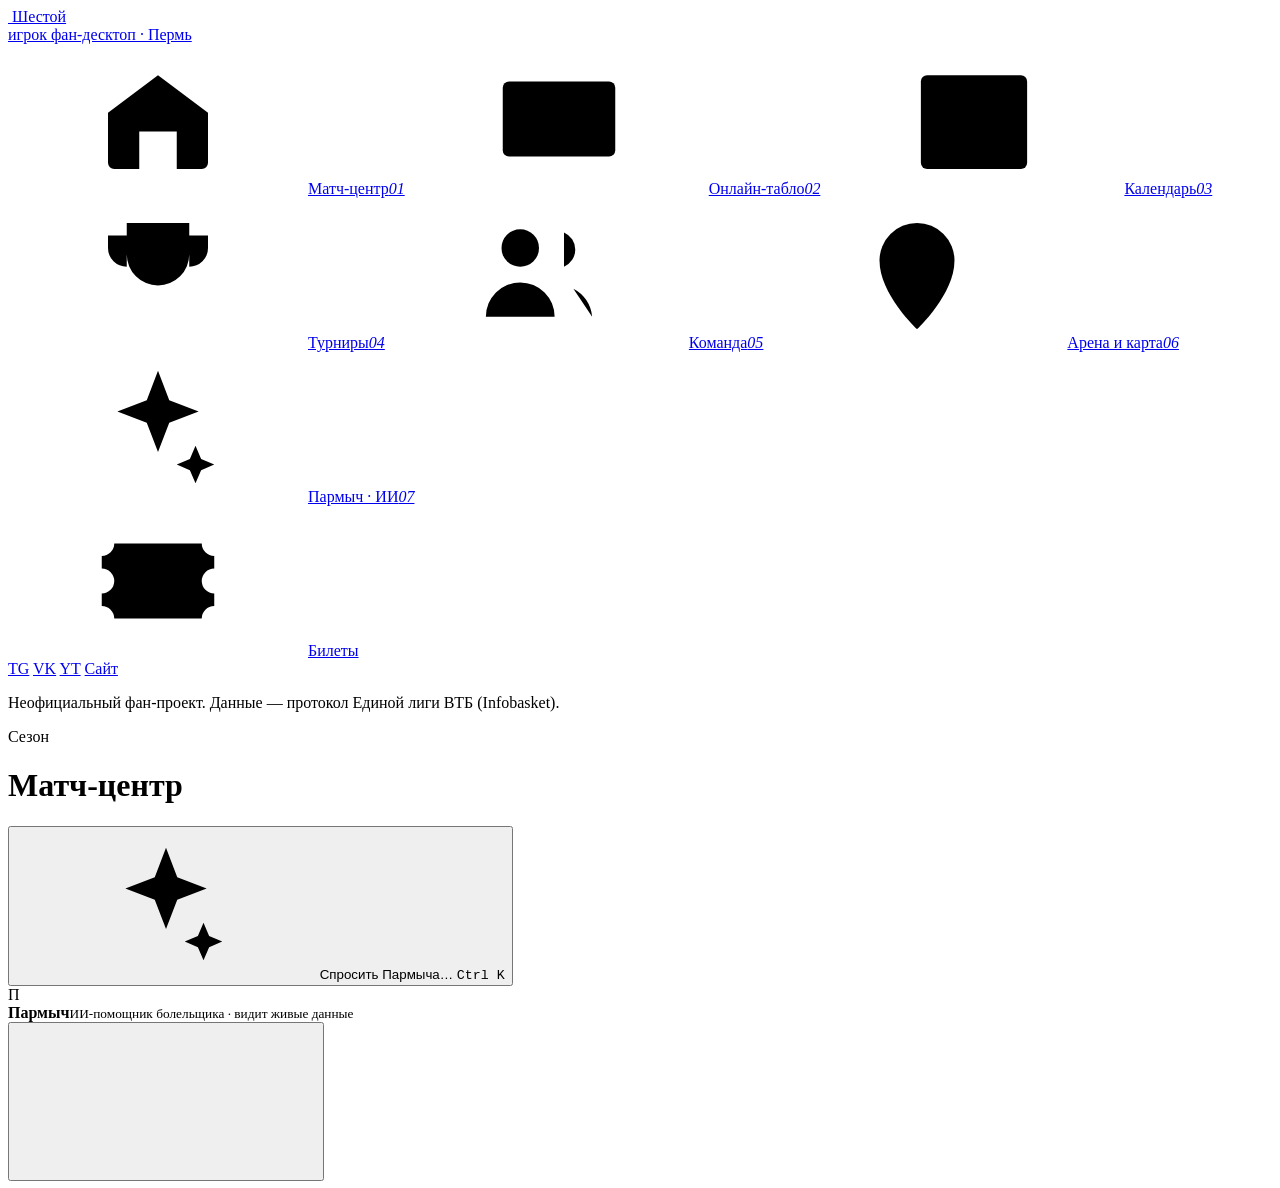
==== parma-fan/public/index.html @ 33cc3d03 "Add parma-fan: fan desktop for BETCITY PARMA on its own Worker Live scoreboard, calendar with .ics e" ====
<!doctype html>
<html lang="ru">
<head>
<meta charset="utf-8">
<meta name="viewport" content="width=device-width, initial-scale=1">
<title>Шестой игрок — БЕТСИТИ ПАРМА</title>
<meta name="description" content="Фан-десктоп БК «БЕТСИТИ ПАРМА»: онлайн-табло, календарь, турниры, состав, карта выездов и ИИ-помощник Пармыч.">
<meta name="theme-color" content="#0B1630">
<link rel="icon" href="/img?u=https%3A%2F%2Fparmabasket.ru%2Fupload%2Fteams%2F3059.png">
<link rel="preconnect" href="https://fonts.googleapis.com">
<link rel="preconnect" href="https://fonts.gstatic.com" crossorigin>
<link href="https://fonts.googleapis.com/css2?family=Unbounded:wght@500;700;900&family=Onest:wght@400;500;600;700&family=JetBrains+Mono:wght@500;700;800&display=swap" rel="stylesheet">
<link rel="stylesheet" href="https://cdnjs.cloudflare.com/ajax/libs/leaflet/1.9.4/leaflet.min.css">
<link rel="stylesheet" href="/app.css">
</head>
<body>
<svg width="0" height="0" style="position:absolute" aria-hidden="true">
  <defs>
    <symbol id="i-home" viewBox="0 0 24 24"><path d="M4 11l8-6 8 6v8a1 1 0 0 1-1 1h-4v-6H9v6H5a1 1 0 0 1-1-1z"/></symbol>
    <symbol id="i-live" viewBox="0 0 24 24"><rect x="3" y="6" width="18" height="12" rx="1"/><path d="M8 10v4M12 9v6M16 11v2"/></symbol>
    <symbol id="i-cal" viewBox="0 0 24 24"><rect x="3.5" y="5" width="17" height="15" rx="1"/><path d="M3.5 10h17M8 3v4M16 3v4"/></symbol>
    <symbol id="i-cup" viewBox="0 0 24 24"><path d="M7 4h10v5a5 5 0 0 1-10 0zM7 6H4v2a3 3 0 0 0 3 3M17 6h3v2a3 3 0 0 1-3 3M12 14v4M8 20h8"/></symbol>
    <symbol id="i-team" viewBox="0 0 24 24"><circle cx="9" cy="8" r="3"/><path d="M3.5 19a5.5 5.5 0 0 1 11 0M16 5.5a3 3 0 0 1 0 5.5M17.5 14.5A5.5 5.5 0 0 1 20.5 19"/></symbol>
    <symbol id="i-map" viewBox="0 0 24 24"><path d="M12 21s-6-5.6-6-11a6 6 0 0 1 12 0c0 5.4-6 11-6 11z"/><circle cx="12" cy="10" r="2.2"/></symbol>
    <symbol id="i-ai" viewBox="0 0 24 24"><path d="M12 3l1.8 4.7L18.5 9.5l-4.7 1.8L12 16l-1.8-4.7L5.5 9.5l4.7-1.8zM18 15l.9 2.1L21 18l-2.1.9L18 21l-.9-2.1L15 18l2.1-.9z"/></symbol>
    <symbol id="i-arrow" viewBox="0 0 24 24"><path d="M5 12h14M13 6l6 6-6 6"/></symbol>
    <symbol id="i-left" viewBox="0 0 24 24"><path d="M15 6l-6 6 6 6"/></symbol>
    <symbol id="i-right" viewBox="0 0 24 24"><path d="M9 6l6 6-6 6"/></symbol>
    <symbol id="i-x" viewBox="0 0 24 24"><path d="M6 6l12 12M18 6L6 18"/></symbol>
    <symbol id="i-send" viewBox="0 0 24 24"><path d="M4 12l16-8-6 16-2.5-6.5z"/></symbol>
    <symbol id="i-ticket" viewBox="0 0 24 24"><path d="M3 8a2 2 0 0 0 2-2h14a2 2 0 0 0 2 2v2a2 2 0 0 0 0 4v2a2 2 0 0 0-2 2H5a2 2 0 0 0-2-2v-2a2 2 0 0 0 0-4z"/><path d="M14 6v12" stroke-dasharray="2 2"/></symbol>
    <symbol id="i-plus" viewBox="0 0 24 24"><path d="M12 5v14M5 12h14"/></symbol>
    <symbol id="i-tv" viewBox="0 0 24 24"><rect x="3" y="6" width="18" height="12" rx="1"/><path d="M9 21h6M8 3l4 3 4-3"/></symbol>
    <symbol id="i-pin" viewBox="0 0 24 24"><path d="M12 21s-6-5.6-6-11a6 6 0 0 1 12 0c0 5.4-6 11-6 11z"/></symbol>
    <symbol id="i-route" viewBox="0 0 24 24"><circle cx="6" cy="18" r="2"/><circle cx="18" cy="6" r="2"/><path d="M8 18h6a3 3 0 0 0 0-6h-4a3 3 0 0 1 0-6h6"/></symbol>
    <symbol id="ridge" viewBox="0 0 120 24" preserveAspectRatio="none"><path d="M0 22 L14 8 L22 16 L36 2 L50 18 L60 10 L74 22 L88 6 L100 16 L110 10 L120 22"/></symbol>
  </defs>
</svg>

<div class="shell">
  <aside class="side">
    <a class="brand" href="#/">
      <img class="brand-crest" src="/img?u=https%3A%2F%2Fparmabasket.ru%2Fupload%2Fteams%2F3059.png" alt="">
      <span class="brand-text">
        <span class="brand-name">Шестой<br>игрок</span>
        <span class="brand-sub">фан-десктоп · Пермь</span>
      </span>
    </a>
    <nav class="nav" id="nav">
      <a href="#/" data-route="home"><svg><use href="#i-home"/></svg><span>Матч-центр</span><i>01</i></a>
      <a href="#/live" data-route="live"><svg><use href="#i-live"/></svg><span>Онлайн-табло</span><i>02</i></a>
      <a href="#/calendar" data-route="calendar"><svg><use href="#i-cal"/></svg><span>Календарь</span><i>03</i></a>
      <a href="#/tournaments" data-route="tournaments"><svg><use href="#i-cup"/></svg><span>Турниры</span><i>04</i></a>
      <a href="#/team" data-route="team"><svg><use href="#i-team"/></svg><span>Команда</span><i>05</i></a>
      <a href="#/arena" data-route="arena"><svg><use href="#i-map"/></svg><span>Арена и карта</span><i>06</i></a>
      <a href="#/ai" data-route="ai"><svg><use href="#i-ai"/></svg><span>Пармыч · ИИ</span><i>07</i></a>
    </nav>
    <div class="side-live" id="sideLive"></div>
    <div class="side-foot">
      <a href="https://scena24.ru/v2/?org=parma" target="_blank" rel="noopener" class="btn btn-orange btn-block"><svg><use href="#i-ticket"/></svg>Билеты</a>
      <div class="side-links">
        <a href="https://t.me/parmabasketprm" target="_blank" rel="noopener">TG</a>
        <a href="https://vk.com/parmabasket" target="_blank" rel="noopener">VK</a>
        <a href="https://youtube.com/parmabasket" target="_blank" rel="noopener">YT</a>
        <a href="https://parmabasket.ru" target="_blank" rel="noopener">Сайт</a>
      </div>
      <p class="side-note">Неофициальный фан-проект. Данные — протокол Единой лиги ВТБ (Infobasket).</p>
    </div>
  </aside>

  <main class="main">
    <header class="top">
      <div class="top-title">
        <span class="kicker" id="kicker">Сезон</span>
        <h1 id="pageTitle">Матч-центр</h1>
      </div>
      <button class="ask" id="askBtn" type="button">
        <svg><use href="#i-ai"/></svg>
        <span>Спросить Пармыча…</span>
        <kbd>Ctrl K</kbd>
      </button>
    </header>
    <div class="view" id="view" tabindex="-1"></div>
  </main>
</div>

<div class="drawer" id="drawer" aria-hidden="true">
  <div class="drawer-scrim" data-close></div>
  <section class="drawer-panel" role="dialog" aria-label="Пармыч — ИИ-помощник">
    <header class="drawer-head">
      <div class="bot-id"><span class="bot-ava">П</span><div><b>Пармыч</b><small>ИИ-помощник болельщика · видит живые данные</small></div></div>
      <button class="icon-btn" data-close type="button" aria-label="Закрыть"><svg><use href="#i-x"/></svg></button>
    </header>
    <div class="chat" id="drawerChat"></div>
  </section>
</div>

<div class="modal" id="modal" aria-hidden="true">
  <div class="modal-scrim" data-close></div>
  <div class="modal-box" id="modalBox" role="dialog"></div>
</div>

<div class="toast" id="toast"></div>

<script src="https://cdnjs.cloudflare.com/ajax/libs/leaflet/1.9.4/leaflet.min.js" defer></script>
<script src="/app.js" defer></script>
</body>
</html>
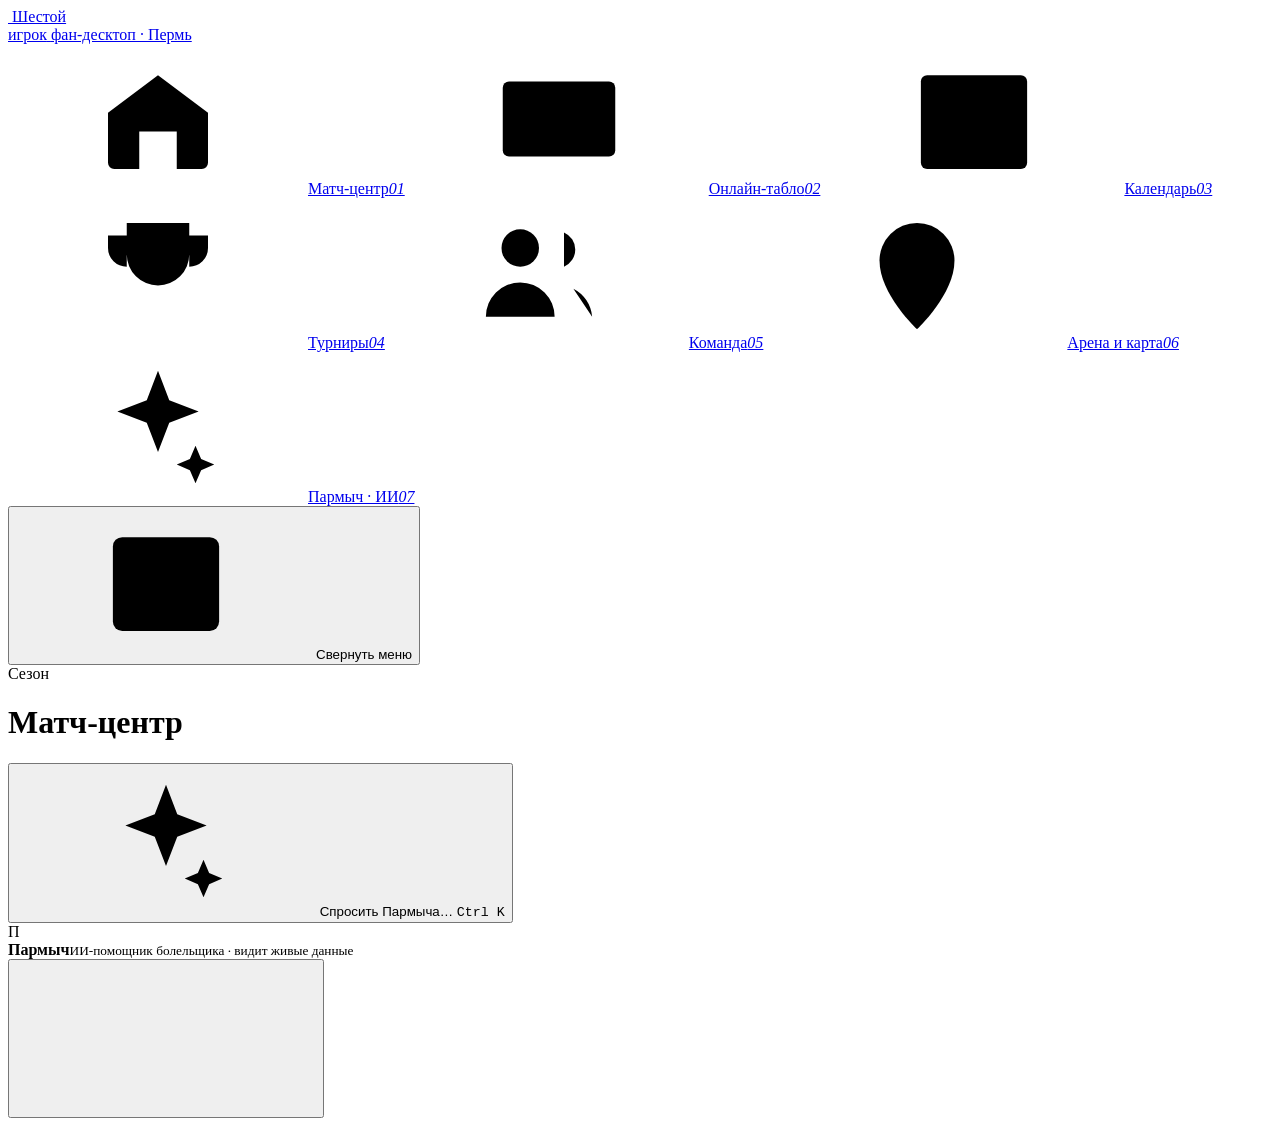
==== commit 0135cdbb: "parma-fan: live team comparison, detailed coaches, player socials, collapsible menu - Live: team com" ====
--- a/parma-fan/public/index.html
+++ b/parma-fan/public/index.html
@@ -12,6 +12,7 @@
 <link href="https://fonts.googleapis.com/css2?family=Unbounded:wght@500;700;900&family=Onest:wght@400;500;600;700&family=JetBrains+Mono:wght@500;700;800&display=swap" rel="stylesheet">
 <link rel="stylesheet" href="https://cdnjs.cloudflare.com/ajax/libs/leaflet/1.9.4/leaflet.min.css">
 <link rel="stylesheet" href="/app.css">
+<script>try{if(localStorage.getItem("parma-collapsed")==="1")document.documentElement.classList.add("collapsed")}catch(e){}</script>
 </head>
 <body>
 <svg width="0" height="0" style="position:absolute" aria-hidden="true">
@@ -33,6 +34,11 @@
     <symbol id="i-tv" viewBox="0 0 24 24"><rect x="3" y="6" width="18" height="12" rx="1"/><path d="M9 21h6M8 3l4 3 4-3"/></symbol>
     <symbol id="i-pin" viewBox="0 0 24 24"><path d="M12 21s-6-5.6-6-11a6 6 0 0 1 12 0c0 5.4-6 11-6 11z"/></symbol>
     <symbol id="i-route" viewBox="0 0 24 24"><circle cx="6" cy="18" r="2"/><circle cx="18" cy="6" r="2"/><path d="M8 18h6a3 3 0 0 0 0-6h-4a3 3 0 0 1 0-6h6"/></symbol>
+    <symbol id="i-collapse" viewBox="0 0 24 24"><rect x="3.5" y="4.5" width="17" height="15" rx="1.5"/><path d="M9 4.5v15M15.5 10l-2 2 2 2"/></symbol>
+    <symbol id="i-insta" viewBox="0 0 24 24"><rect x="3.5" y="3.5" width="17" height="17" rx="5"/><circle cx="12" cy="12" r="4"/><circle cx="17.2" cy="6.8" r=".6" fill="currentColor"/></symbol>
+    <symbol id="i-tg" viewBox="0 0 24 24"><path d="M21 4.5L3 11.4l5.6 2 2.1 6.1 3.2-3.6 4.6 3.6z"/><path d="M8.6 13.4l8.9-6.4-6.8 8"/></symbol>
+    <symbol id="i-chev" viewBox="0 0 24 24"><path d="M6 9l6 6 6-6"/></symbol>
+    <symbol id="i-check" viewBox="0 0 24 24"><path d="M5 12.5l4.5 4.5L19 7.5"/></symbol>
     <symbol id="ridge" viewBox="0 0 120 24" preserveAspectRatio="none"><path d="M0 22 L14 8 L22 16 L36 2 L50 18 L60 10 L74 22 L88 6 L100 16 L110 10 L120 22"/></symbol>
   </defs>
 </svg>
@@ -47,24 +53,19 @@
       </span>
     </a>
     <nav class="nav" id="nav">
-      <a href="#/" data-route="home"><svg><use href="#i-home"/></svg><span>Матч-центр</span><i>01</i></a>
-      <a href="#/live" data-route="live"><svg><use href="#i-live"/></svg><span>Онлайн-табло</span><i>02</i></a>
-      <a href="#/calendar" data-route="calendar"><svg><use href="#i-cal"/></svg><span>Календарь</span><i>03</i></a>
-      <a href="#/tournaments" data-route="tournaments"><svg><use href="#i-cup"/></svg><span>Турниры</span><i>04</i></a>
-      <a href="#/team" data-route="team"><svg><use href="#i-team"/></svg><span>Команда</span><i>05</i></a>
-      <a href="#/arena" data-route="arena"><svg><use href="#i-map"/></svg><span>Арена и карта</span><i>06</i></a>
-      <a href="#/ai" data-route="ai"><svg><use href="#i-ai"/></svg><span>Пармыч · ИИ</span><i>07</i></a>
+      <a href="#/" data-route="home" title="Матч-центр"><svg><use href="#i-home"/></svg><span>Матч-центр</span><i>01</i></a>
+      <a href="#/live" data-route="live" title="Онлайн-табло"><svg><use href="#i-live"/></svg><span>Онлайн-табло</span><i>02</i></a>
+      <a href="#/calendar" data-route="calendar" title="Календарь"><svg><use href="#i-cal"/></svg><span>Календарь</span><i>03</i></a>
+      <a href="#/tournaments" data-route="tournaments" title="Турниры"><svg><use href="#i-cup"/></svg><span>Турниры</span><i>04</i></a>
+      <a href="#/team" data-route="team" title="Команда"><svg><use href="#i-team"/></svg><span>Команда</span><i>05</i></a>
+      <a href="#/arena" data-route="arena" title="Арена и карта"><svg><use href="#i-map"/></svg><span>Арена и карта</span><i>06</i></a>
+      <a href="#/ai" data-route="ai" title="Пармыч · ИИ"><svg><use href="#i-ai"/></svg><span>Пармыч · ИИ</span><i>07</i></a>
     </nav>
     <div class="side-live" id="sideLive"></div>
     <div class="side-foot">
-      <a href="https://scena24.ru/v2/?org=parma" target="_blank" rel="noopener" class="btn btn-orange btn-block"><svg><use href="#i-ticket"/></svg>Билеты</a>
-      <div class="side-links">
-        <a href="https://t.me/parmabasketprm" target="_blank" rel="noopener">TG</a>
-        <a href="https://vk.com/parmabasket" target="_blank" rel="noopener">VK</a>
-        <a href="https://youtube.com/parmabasket" target="_blank" rel="noopener">YT</a>
-        <a href="https://parmabasket.ru" target="_blank" rel="noopener">Сайт</a>
-      </div>
-      <p class="side-note">Неофициальный фан-проект. Данные — протокол Единой лиги ВТБ (Infobasket).</p>
+      <button class="collapse-btn" id="collapseBtn" type="button" aria-label="Свернуть меню" title="Свернуть меню">
+        <svg><use href="#i-collapse"/></svg><span>Свернуть меню</span>
+      </button>
     </div>
   </aside>
 
@@ -77,7 +78,7 @@
       <button class="ask" id="askBtn" type="button">
         <svg><use href="#i-ai"/></svg>
         <span>Спросить Пармыча…</span>
-        <kbd>Ctrl K</kbd>
+        <kbd id="kbdHint">Ctrl K</kbd>
       </button>
     </header>
     <div class="view" id="view" tabindex="-1"></div>
